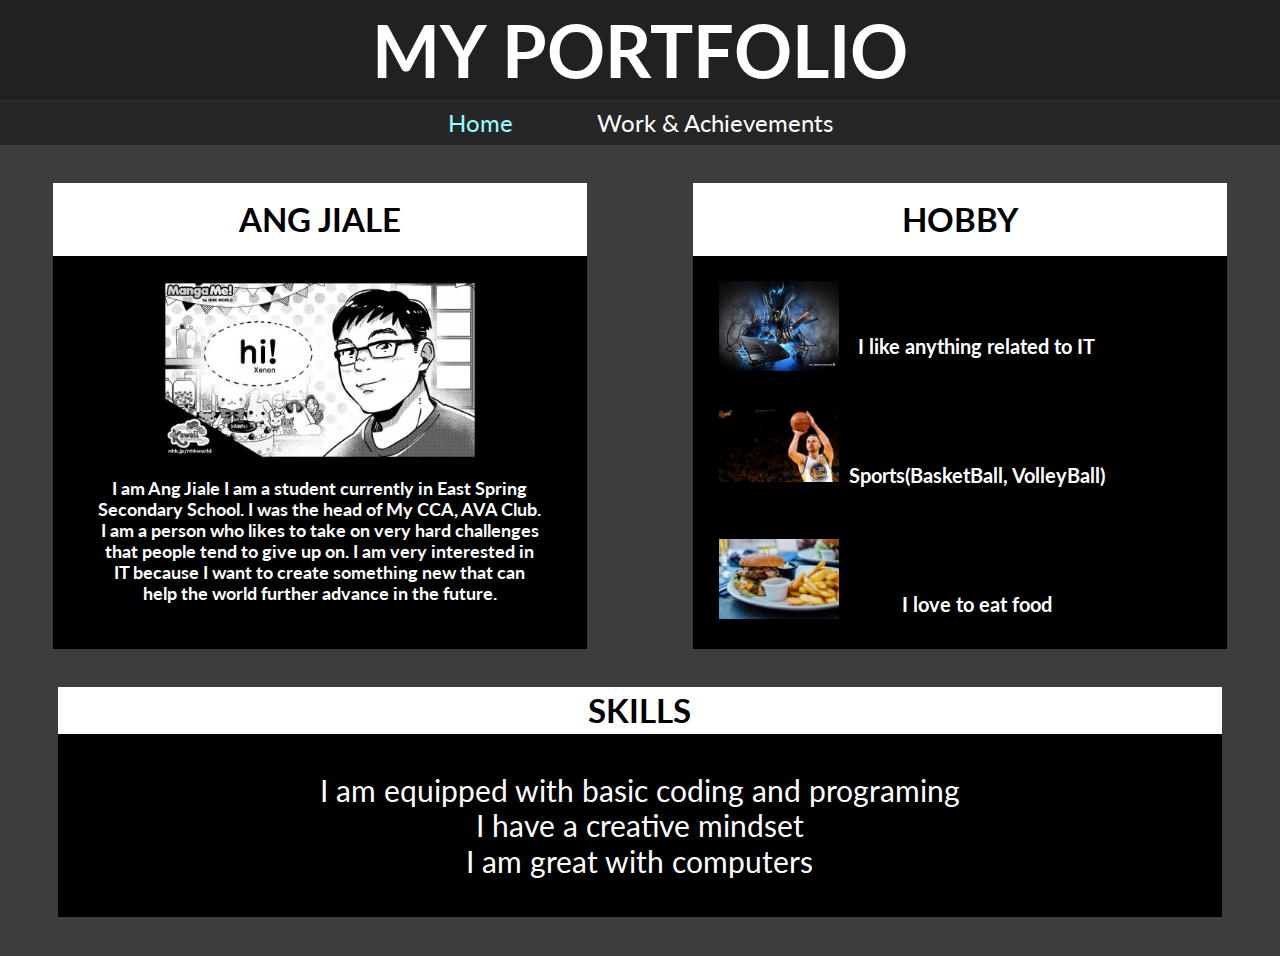
==== index.html @ add02936 "My first commit" ====
<html>
    <head>
        <title>Home</title>
        <link rel="stylesheet" type="text/css" href="css/global.css">
    </head>
    <body class="backgroundcolor">
        <!-- Navbar -->
        <nav id="navbar clearfix">
            <div class="header">
                <h1 class="vertical-align">My PortFolio</h1>
                
                <!--
                
               -->
            </div>
            
        </nav>
        <!-- Navbar Block -->
        <div class="navbar-block"></div>
        <div class="navigation">
            <ul>
                <li class="btn active"><a href="index.html">Home</a></li>
                <li class="btn"><a href="Workachievement.html">Work & Achievements</a></li>
            </ul>
        </div>
        <!-- Hero Section -->
        <section id="hero" class="section">
            <div class="container">
                <div class="row">
                    <div class="col-5 name-text">
                        <p class="card-text">ang jiale</p>
                    </div>
                    <div class="col-5 hobby-text">
                        <p class="card-text">Hobby</p>
                    </div>
                    </div>
                    <div class="row">
                        <div class="col-5 name">
                            <div class="face">
                                <img src="portface.jpeg">
                            </div>
                            <div class="desc">
                                <p>I am Ang Jiale I am a student currently in East Spring Secondary School.
                                     I was the head of My CCA, AVA Club.
                                    I am a person who likes to take on very hard challenges that people tend to give up on.
                                    I am very interested in IT because I want to create something new that can help the world further advance in the future.
                                </p>
                            </div>
                        </div>
                        <div class="col-5 hobby">
                            <div class="it-pic">
                                    <img src="itpic.jpg">
                            </div>
                            <div class="hobby-list">
                                <p>I like anything related to IT</p>
                            <div class="basketballpic">
                                <img src=basketballpic.jpg>
                                </div>
                                <p>Sports(BasketBall, VolleyBall)</p>
                            <div class="foodpic">
                                    <img src=foodpic.jpeg>
                                </div>
                                 <p>I love to eat food</p>
                                 </div>  
                </div>    
             </div>
             <div class="row">
                 <div class="skills-text">
                        <p class="card-text">skills</p>
                 </div>
             </div>
             <div class="row">
                            <div class="skills-box">
                        <p>I am equipped with basic coding and programing</p>
                        <p>I have a creative mindset</p>
                        <p>I am great with computers</p>
                    </div>  
                    </div> 
             </div>
            </div>         
                             


        </section>
        <!-- Footer -->
        <footer class="footer">
            
        </footer>
        <!-- Script -->
        <script src="js/script.js" type="text/javascript"></script>
       <!--<img class="imgfix" src="portpic.jpg">--> 
       
    </body>
    
            
</html>
---- css/global.css ----
/* Google Font CDN */
@import url('https://fonts.googleapis.com/css?family=Lato:300,400,700&display=swap');

/* http://meyerweb.com/eric/tools/css/reset/ 
   v2.0 | 20110126
   License: none (public domain)
*/



html, body, div, span, applet, object, iframe,
h1, h2, h3, h4, h5, h6, p, blockquote, pre,
a, abbr, acronym, address, big, cite, code,
del, dfn, em, img, ins, kbd, q, s, samp,
small, strike, strong, sub, sup, tt, var,
b, u, i, center,
dl, dt, dd, ol, ul, li,
fieldset, form, label, legend,
table, caption, tbody, tfoot, thead, tr, th, td,
article, aside, canvas, details, embed, 
figure, figcaption, footer, header, hgroup, 
menu, nav, output, ruby, section, summary,
time, mark, audio, video {
	margin: 0;
	padding: 0;
	border: 0;
	font-size: 100%;
	font: inherit;
	vertical-align: baseline;
}
/* HTML5 display-role reset for older browsers */
article, aside, details, figcaption, figure, 
footer, header, hgroup, menu, nav, section {
	display: block;
}
body {
	line-height: 1;
}
ol, ul {
	list-style: none;
}
blockquote, q {
	quotes: none;
}
blockquote:before, blockquote:after,
q:before, q:after {
	content: '';
	content: none;
}
table {
	border-collapse: collapse;
	border-spacing: 0;
}

*, *::before, *::after {
    box-sizing: border-box;
}

/* Global */

html, body {
    width: 100%;
    height: 100%;
    font-family: "Lato", Arial, Helvetica, sans-serif;
    font-size: 14px;
    line-height: 1.5em;
}

img {
    height: auto;
    max-width: 100%;
    vertical-align: bottom;
}

.clearfix, .clearfix::after {
    content: "";
    display: table;
    clear: both;
}

/* Navbar */

#navbar, .navbar-block {   
    height: 100px;
    
}

#navbar {
    width: 20%;
    position: fixed;
}

.logo, .header {
    position: relative;
    float: left;
}

.logo {
    width: 100px;
    position:fixed;
    z-index: 1;
}

.header {
    background-color: #212121;
    width: calc(100% - 0px);
    padding: 0 20px;
    text-align: center;
    font-weight:bold;
    text-transform:uppercase;
    
    
    
}
/*
.navigation > ul {
    width: 100%;
    position: absolute;
    top: 50%;
    -webkit-transform: translateY(-50%);
    -moz-transform: translateY(-50%);
    -o-transform: translateY(-50%);
    transform: translateY(-50%);
}
*/
.navigation{
    background-color: #262626;
    border-top: 2px solid #2e2e2e;
    border-bottom: 2px solid #262626;
    text-align: center
}
.navigation > ul > li {
    display: inline-block;
    margin: 10px 40px;
    font-size: 24px;
}
.btn a{
    text-decoration: none;
    color: #ffffff;
}

.btn {
    cursor: pointer;
  }
  
.btn a:hover {
    color: #2081c7;
  }

.active a{
    color: #99fdff;
}
/* Container */

.container {
    width: 100%;
    margin-top: 3%;
    color: #ffffff;
    height: 54%;
}

.dropshadow { box-shadow: #0000;
    
}

/* Flex box */

.row {
    display: flex;
    flex-wrap: wrap;
}

.col-1, .col-2, .col-3, .col-4,
.col-5, .col-6, .col-7, .col-8, 
.col-9, .col-10, .col-11, .col-12 {
    position: relative;
    padding: 10px;
}

.col-1 {
    flex: 0 0 calc(8.33333%);


}
    

.col-2 {
    flex: 0 0 calc(16.6666666%);
}

.col-3 {
    flex: 0 0 calc(25%);
}

.col-4 {
    flex: 0 0 calc(33.33333333%);
}

.col-5 {
    flex: 0 0 calc(41.66666666%);
}

.col-6 {
    flex: 0 0 calc(50%);
}

.col-7 {
    flex: 0 0 calc(58.33333333%);
}

.col-8 {
    flex: 0 0 calc(66.66666666%);
}

.col-9 {
    flex: 0 0 calc(75%);
}

.col-10 {
    flex: 0 0 calc(83.33333333%);
}

.col-11 {
    flex: 0 0 calc(91.66666666%);
}

.col-12 {
    flex: 0 0 calc(100%);
}


.imgbg {
    background-image: url("Awallapaper.jpg");
    height: 0%

    
}
.navigationbox {
    width: 100%;
    background-color: aqua

}

h1{
    font-size: 72px
}
.vertical-align{
    line-height: 100px;
    color:#ffffff;
}


.imgfix{
    position:fixed;
    top: 20%
}
.wna{
    background-color: #ffffff;
    margin: 0 auto;
    text-align: center;
    padding: 2%;
    width: 91%;    
}

h2{
    font-size: 30px;
    text-align: right;
    margin-right: 75px

}
.profilepic{
    width:200px;
    height:100px;
    position:fixed;
    
}

.name{
    background-color: #000000;
    margin: 0 auto;
    text-align: center;
    height:50%;
    padding: 2%;
    margin-bottom: 3%;
}

.hobby{
    background-color: #000000;
    margin: 0 auto;
    text-align: center;
    padding: 2%;
    margin-bottom: 3%;
}

.name-text{
    background-color: #ffffff;
    margin: 0 auto;
    text-align: center;
    height:50%;
    padding: 2%;
}

.hobby-text{
    background-color: #ffffff;
    margin: 0 auto;
    text-align: center;
    padding: 2%;
   
}

.card-text {
    font-size: 33px;
    font-weight:bold;
    text-transform:uppercase;
    color: #000000;
}
.face {
    width:65%;
    height:65%;
    margin: 0 auto;
}

hr {
margin: 3% 0;
}
.desc{
    margin:4%;
    font-weight: bold;
    font-size: 18px
}
.it-pic{
    width: 120px;
    height: 50px;
    margin: 0 left;
    

}
.skills-box{
        background-color: #000000;
        margin: 0 auto;
        margin-bottom: 3%;
        text-align: center;
        padding: 3%;
        width: 91%;
        font-size: 30px;
        padding: 3%
}

.skills-box p{
    padding: 0.67%;
}

.hobby-list p{
    padding: 1%;
    margin-left: 7%;
    font-weight:bold;
    font-size: 20px;
}

.basketballpic{
    margin: 0 left;
    width: 120px;
    margin-top: 10%;
    height: 50px;
}
.foodpic{
    margin: 0 left;
    width: 120px;
    margin-top: 10%;
    height: 50px;
}
.wna-box{
    background-color: #000000;
    margin: 0 auto;
    margin-bottom: 3%;
    text-align: center;
    padding: 5%;
    width: 91%;

}
.skills-text{
    background-color: #ffffff;
    margin: 0 auto;
    text-align: center;
    width: 91%;
    padding: 1%;
}

.backgroundcolor{
    background-color: #3d3d3d;
}
.wna-text{
    font-size: 33px;
    text-align: center;
    color: #000000
}
.gallery{
    width: 500px;
    padding:20%;
    
}
.gallery-box{
    border-top: 1px #ffffff;
}
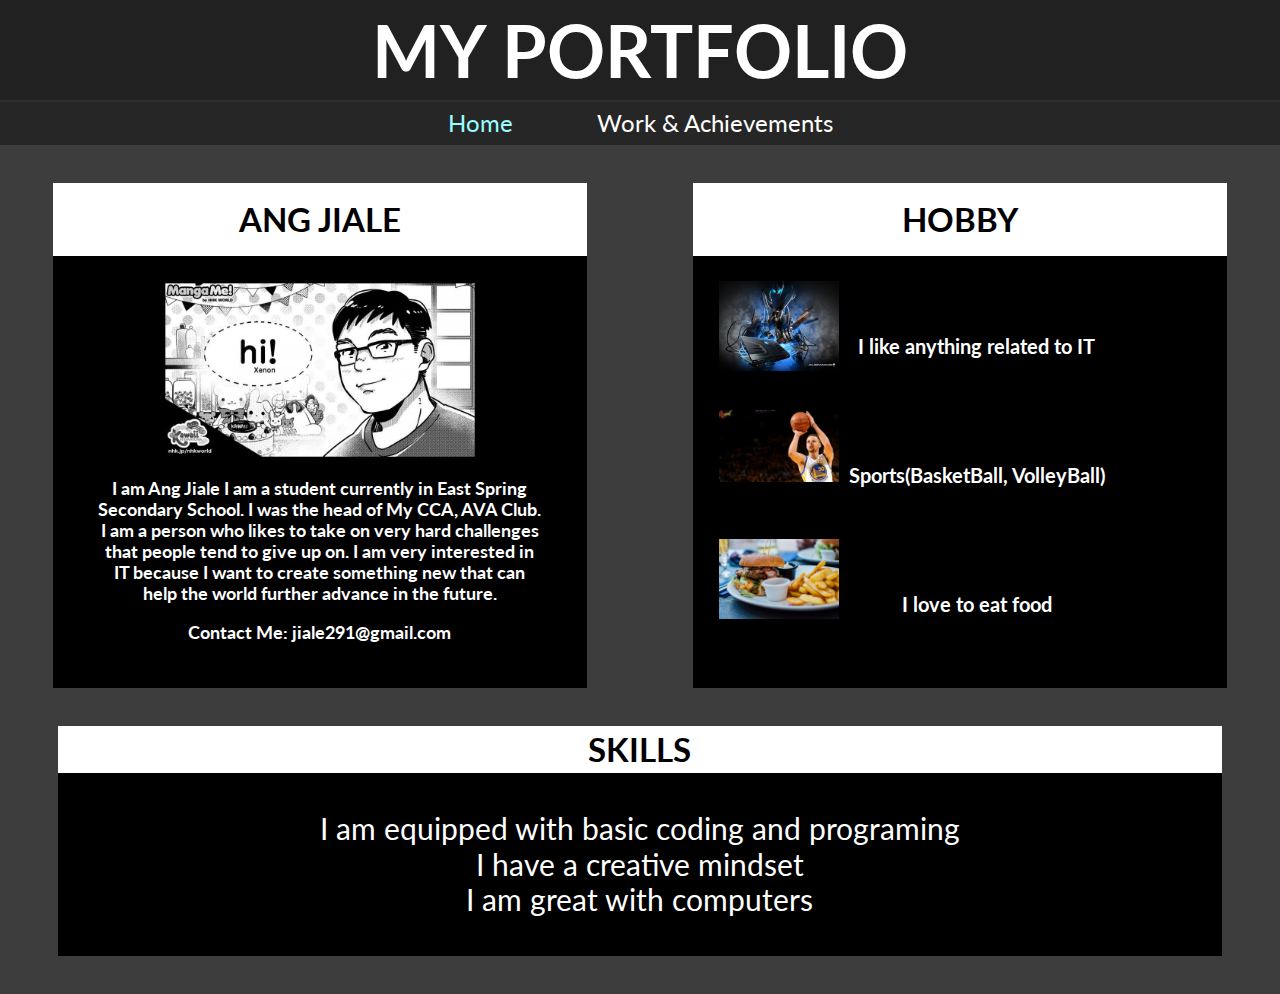
==== commit 7826a3d0: "Update index.html" ====
--- a/index.html
+++ b/index.html
@@ -45,6 +45,7 @@
                                     I am a person who likes to take on very hard challenges that people tend to give up on.
                                     I am very interested in IT because I want to create something new that can help the world further advance in the future.
                                 </p>
+                            <p class="desc">Contact Me: jiale291@gmail.com</p>
                             </div>
                         </div>
                         <div class="col-5 hobby">
